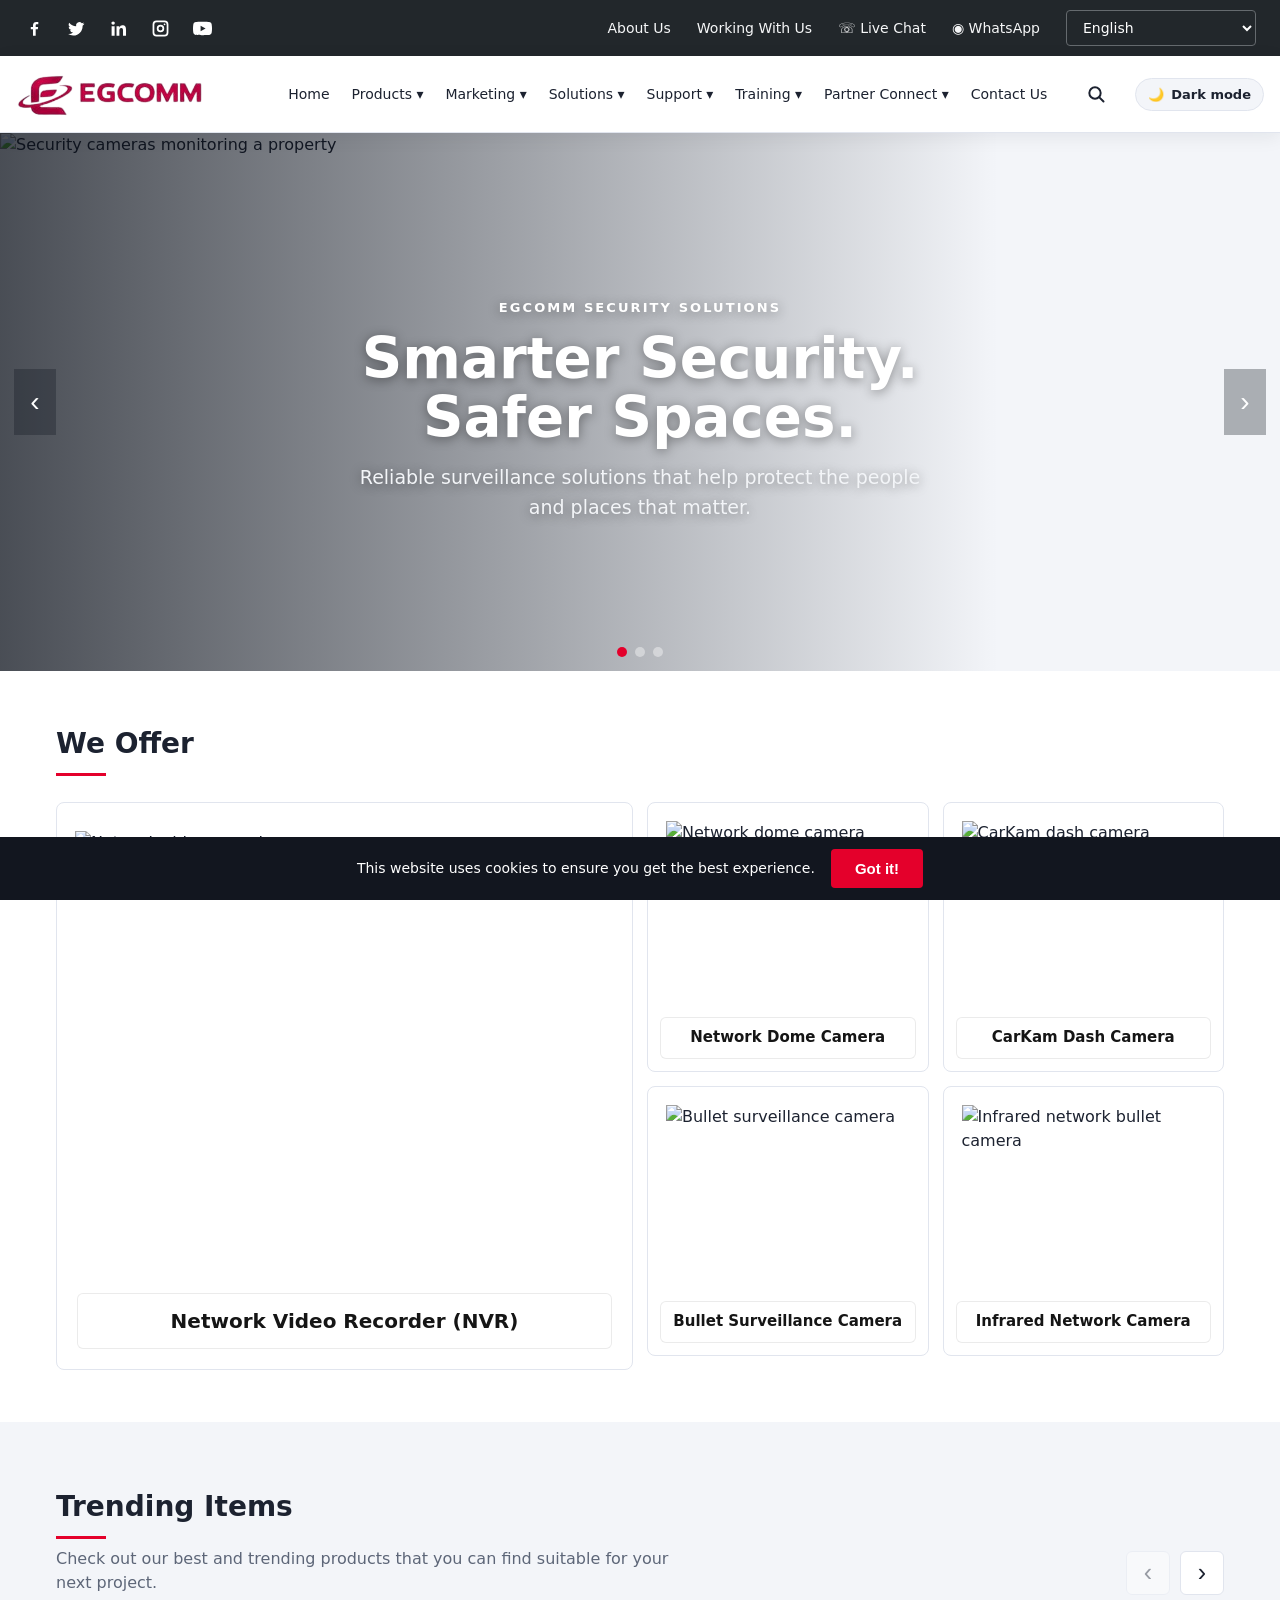
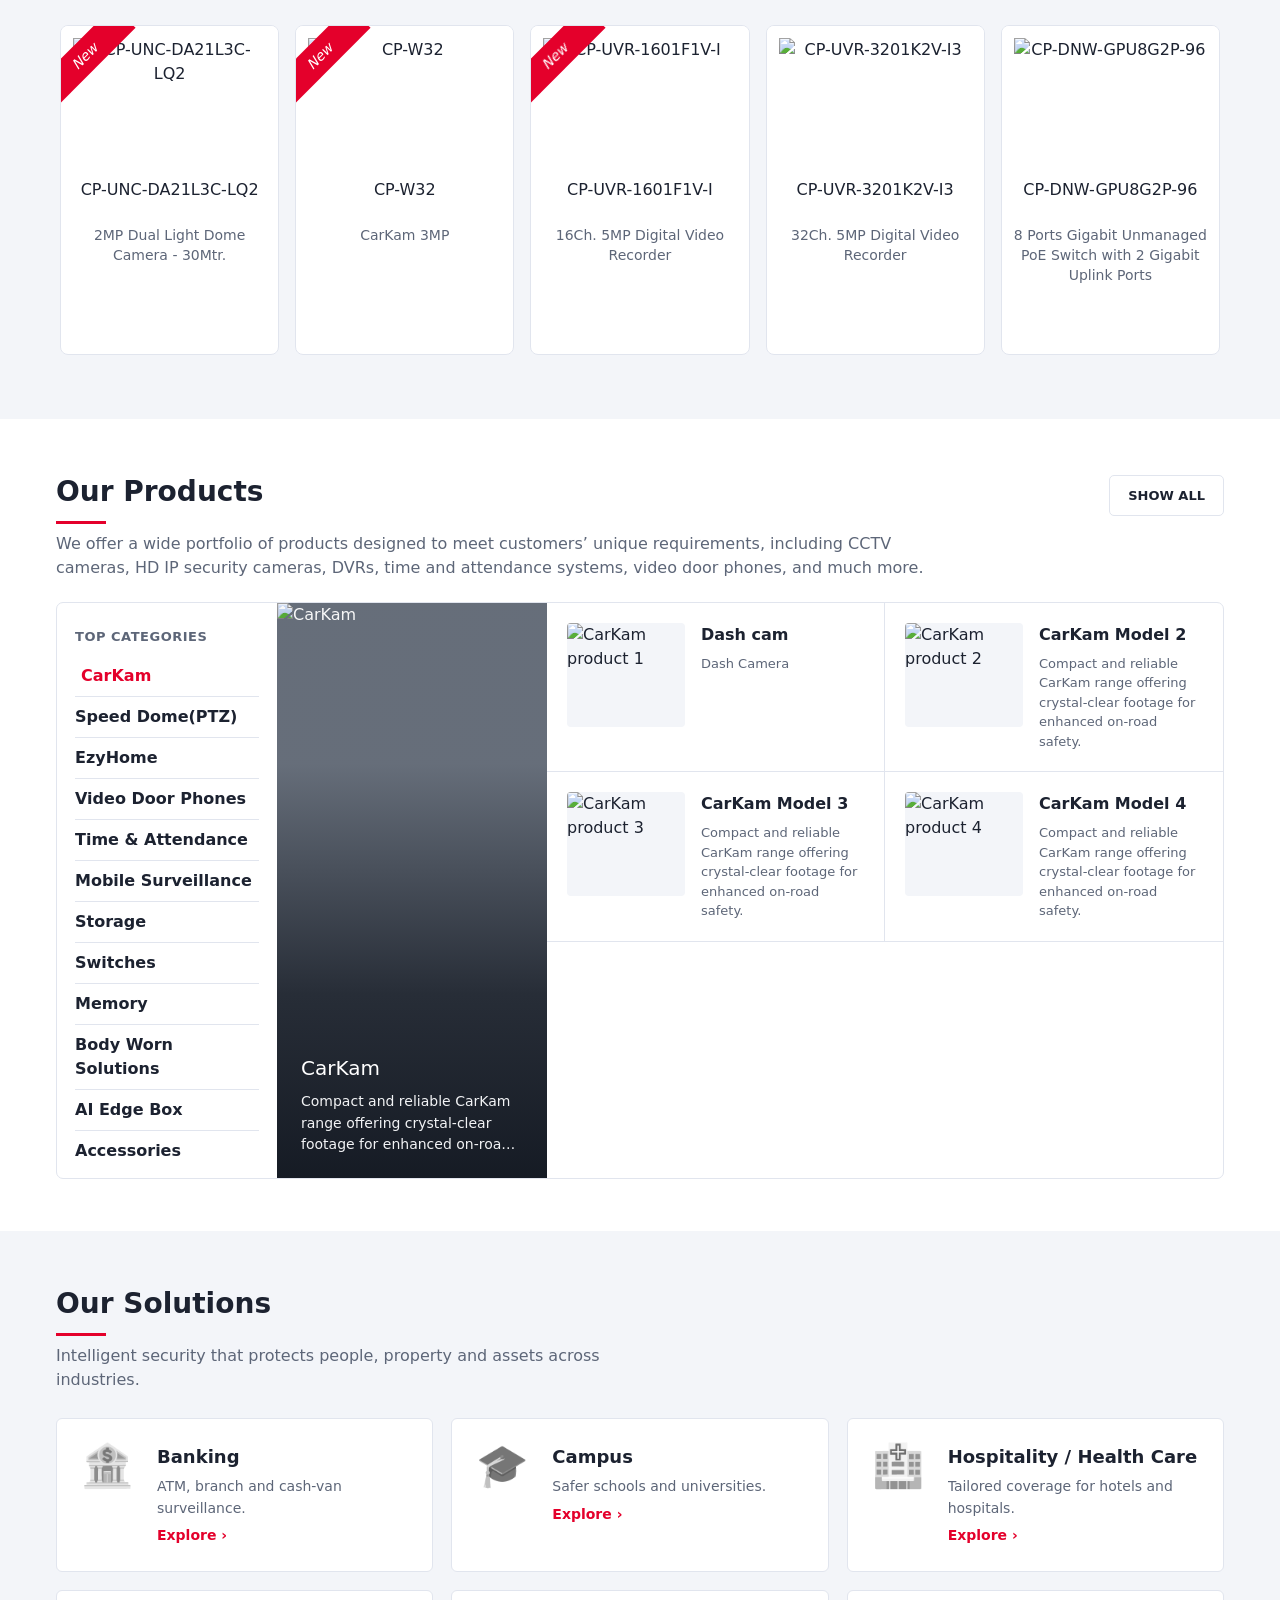
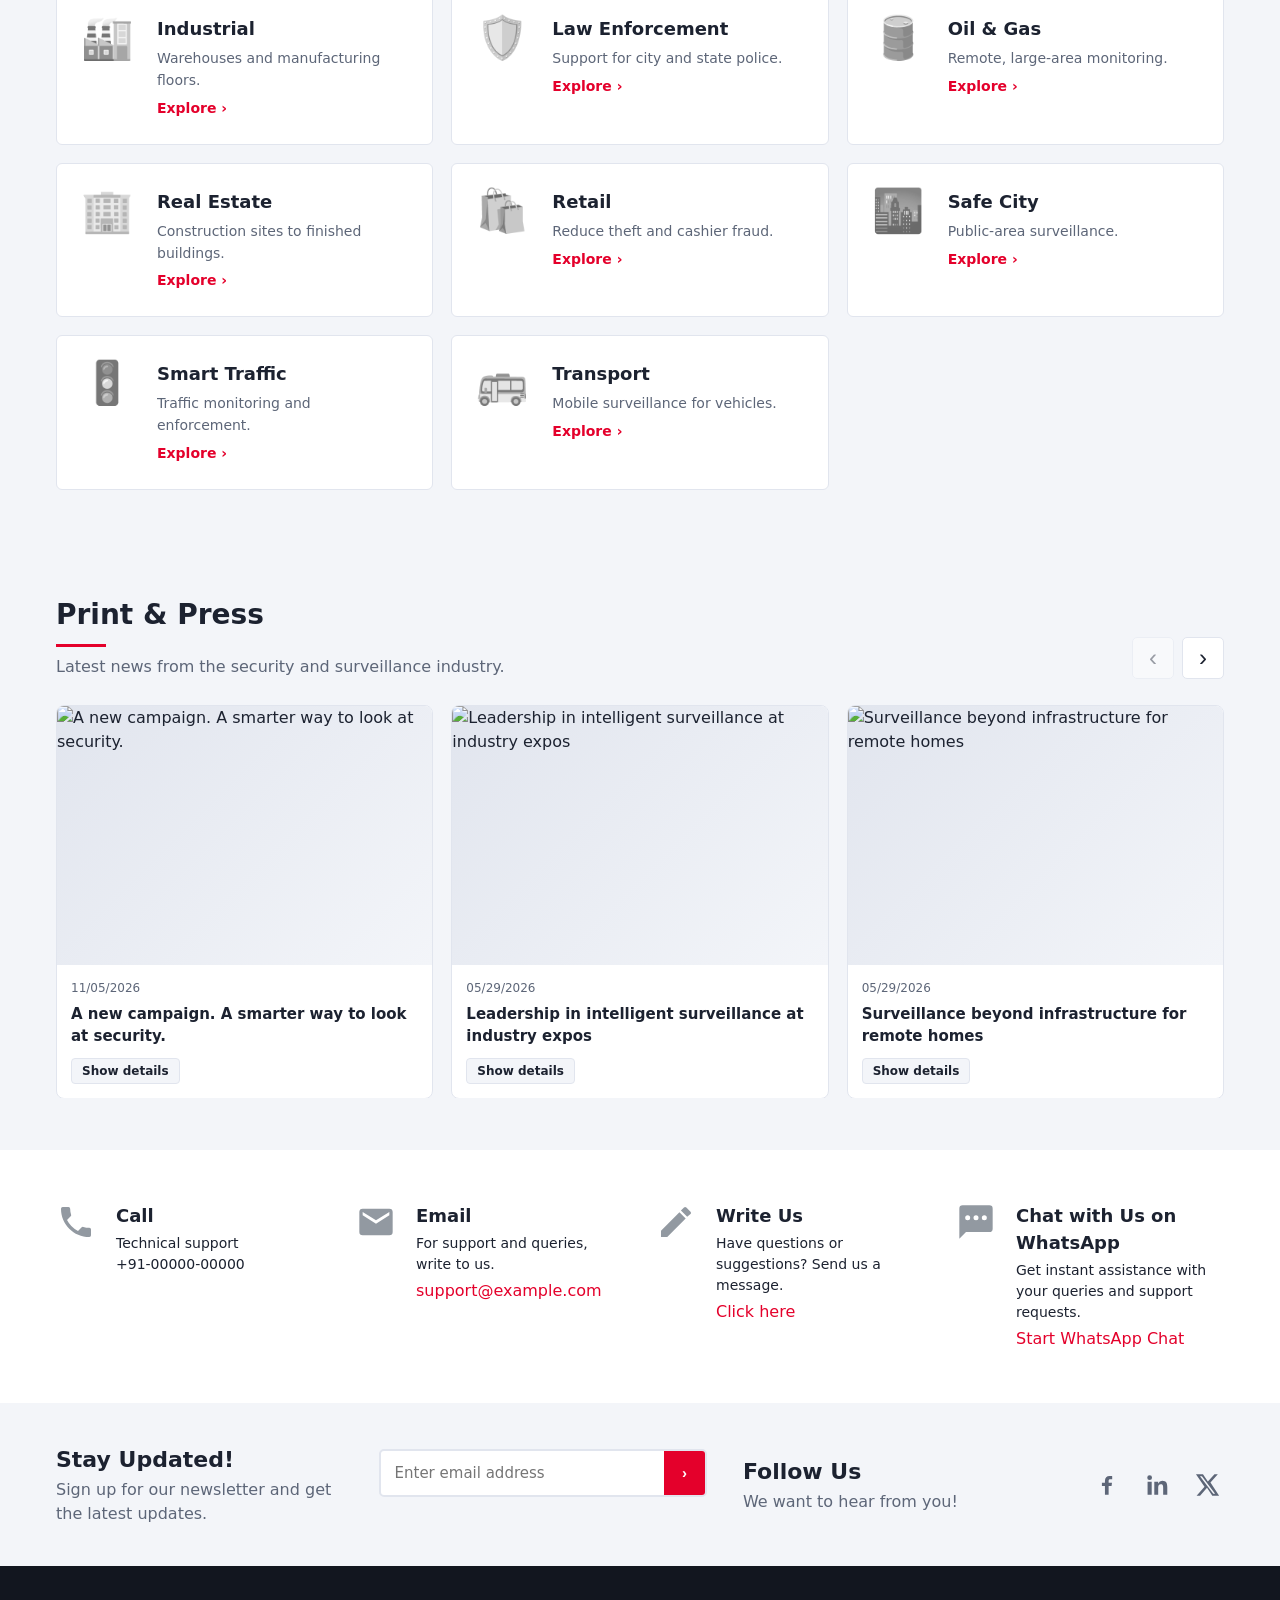
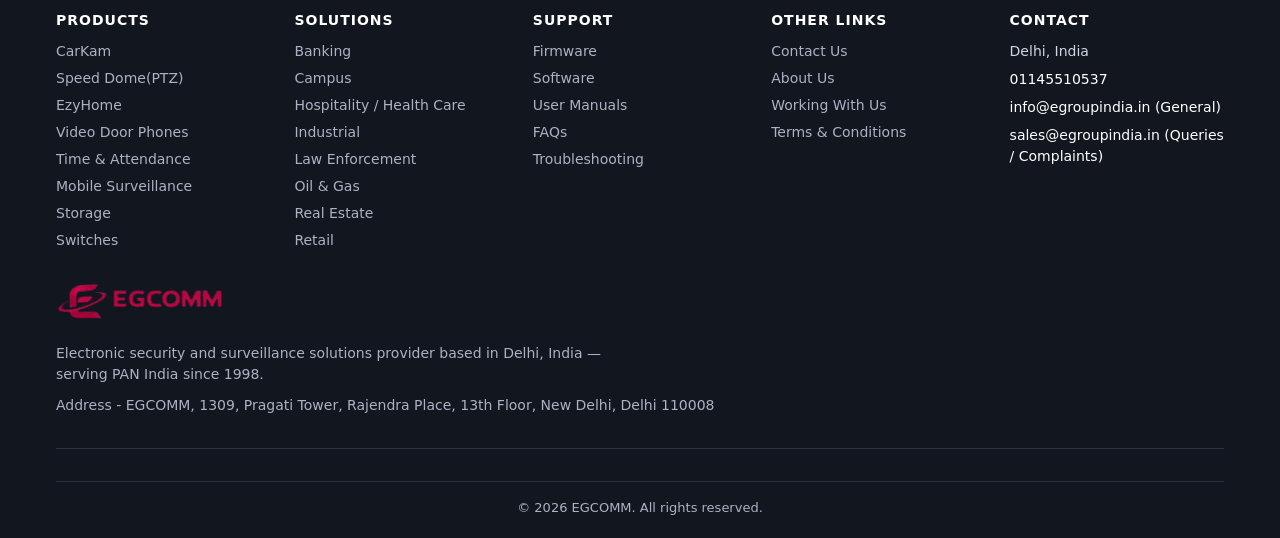
==== index.html @ 8475c93b "update" ====
<!DOCTYPE html>
<html lang="en-IN" data-theme="light">
<head>
<meta charset="utf-8">
<meta name="viewport" content="width=device-width, initial-scale=1, viewport-fit=cover">
<title>EGCOMM | CCTV Cameras, NVRs &amp; Security Solutions in India</title>
<meta name="description" content="Explore EGCOMM security solutions in India, including network cameras, NVRs, DVRs, video door phones, surveillance storage, and business security systems.">
<meta name="robots" content="index, follow, max-image-preview:large">
<meta name="theme-color" content="#ffffff">
<meta property="og:type" content="website">
<meta property="og:title" content="EGCOMM | CCTV Cameras &amp; Security Solutions">
<meta property="og:description" content="Explore CCTV cameras, NVRs, DVRs, video door phones, and surveillance solutions from EGCOMM.">
<meta property="og:locale" content="en_IN">
<meta property="og:image" content="https://images.unsplash.com/photo-1557597774-9d273605dfa9?auto=format&amp;fit=crop&amp;w=1200&amp;h=630&amp;q=85">
<meta name="twitter:card" content="summary_large_image">
<meta name="twitter:title" content="EGCOMM | CCTV Cameras &amp; Security Solutions">
<meta name="twitter:description" content="Explore CCTV cameras, NVRs, DVRs, video door phones, and surveillance solutions from EGCOMM.">
<meta name="twitter:image" content="https://images.unsplash.com/photo-1557597774-9d273605dfa9?auto=format&amp;fit=crop&amp;w=1200&amp;h=630&amp;q=85">
<link rel="stylesheet" href="assets/style.css">
</head>
<body>
<a class="skip-link" href="#main-content">Skip to main content</a>
<div class="utility-bar"><div class="utility-inner">
<div class="utility-socials" aria-label="Social media">
<a href="#contact" aria-label="Facebook"><svg viewBox="0 0 24 24" aria-hidden="true"><path d="M13.5 21v-8h2.7l.4-3h-3.1V8.1c0-.9.3-1.5 1.6-1.5h1.7V3.9c-.3 0-1.3-.1-2.5-.1-2.5 0-4.2 1.5-4.2 4.3V10H7.3v3h2.8v8h3.4z"/></svg></a>
<a href="#contact" aria-label="Twitter"><svg viewBox="0 0 24 24" aria-hidden="true"><path d="M22 5.9a8 8 0 0 1-2.4.7 4.2 4.2 0 0 0 1.8-2.3 8.4 8.4 0 0 1-2.7 1 4.2 4.2 0 0 0-7.2 3.8 12 12 0 0 1-8.7-4.4 4.2 4.2 0 0 0 1.3 5.6 4.2 4.2 0 0 1-1.9-.5v.1a4.2 4.2 0 0 0 3.4 4.1 4.2 4.2 0 0 1-1.9.1 4.2 4.2 0 0 0 3.9 2.9A8.4 8.4 0 0 1 1.4 19a11.9 11.9 0 0 0 6.4 1.9c7.7 0 11.9-6.4 11.9-11.9v-.5A8.5 8.5 0 0 0 22 5.9z"/></svg></a>
<a href="#contact" aria-label="LinkedIn"><svg viewBox="0 0 24 24" aria-hidden="true"><path d="M5.2 3A2.2 2.2 0 1 0 5.2 7.4 2.2 2.2 0 0 0 5.2 3zM3.3 9h3.8v12H3.3zm6.2 0h3.6v1.6h.1A4 4 0 0 1 16.8 8c4 0 4.7 2.6 4.7 6V21h-3.8v-6.2c0-1.5 0-3.5-2.1-3.5s-2.5 1.6-2.5 3.4V21H9.5z"/></svg></a>
<a href="#contact" aria-label="Instagram"><svg viewBox="0 0 24 24" aria-hidden="true"><path d="M7 2h10a5 5 0 0 1 5 5v10a5 5 0 0 1-5 5H7a5 5 0 0 1-5-5V7a5 5 0 0 1 5-5zm0 2.2A2.8 2.8 0 0 0 4.2 7v10A2.8 2.8 0 0 0 7 19.8h10a2.8 2.8 0 0 0 2.8-2.8V7A2.8 2.8 0 0 0 17 4.2zm5 3.1a4.7 4.7 0 1 1 0 9.4 4.7 4.7 0 0 1 0-9.4zm0 2.2a2.5 2.5 0 1 0 0 5 2.5 2.5 0 0 0 0-5zm5.1-3.9a1.1 1.1 0 1 1 0 2.2 1.1 1.1 0 0 1 0-2.2z"/></svg></a>
<a href="#contact" aria-label="YouTube"><svg viewBox="0 0 24 24" aria-hidden="true"><path d="M23.5 6.2a3 3 0 0 0-2.1-2.1C19.5 3.6 12 3.6 12 3.6s-7.5 0-9.4.5A3 3 0 0 0 .5 6.2 31 31 0 0 0 0 12a31 31 0 0 0 .5 5.8 3 3 0 0 0 2.1 2.1c1.9.5 9.4.5 9.4.5s7.5 0 9.4-.5a3 3 0 0 0 2.1-2.1A31 31 0 0 0 24 12a31 31 0 0 0-.5-5.8zM9.6 15.6V8.4l6.3 3.6z"/></svg></a>
</div>
<div class="utility-links"><a href="#contact">About Us</a><a href="#contact">Working With Us</a><a href="#contact">☏ Live Chat</a><a href="#contact">◉ WhatsApp</a><select class="utility-language" aria-label="Select language"><option>English</option><option>Hindi</option></select></div>
</div></div>

<header><div class="wrap bar">
<a class="logo" href="#hero" aria-label="EGCOMM home"><img src="egcomm-removebg-preview.png" alt="EGCOMM"></a>
<nav id="nav" aria-label="Primary navigation"><ul>
<li><a href="#hero">Home</a></li>
<li><a href="#products">Products ▾</a><div class="drop mega" id="megaMenu"></div></li>
<li><a href="#">Marketing ▾</a><div class="drop"><a href="#">Brochures</a><a href="#">Videos</a><a href="#">Newsletter</a><a href="#news">News</a><a href="#">Gallery</a></div></li>
<li><a href="#solutions">Solutions ▾</a><div class="drop" id="solMenu"></div></li>
<li><a href="#">Support ▾</a><div class="drop"><a href="#">Firmware</a><a href="#">Software</a><a href="#">User Manuals</a><a href="#">Lens Calculator</a><a href="#">FAQs</a></div></li>
<li><a href="#">Training ▾</a><div class="drop"><a href="#">Webinars</a><a href="#">Workshops</a><a href="#">Partner Meet</a></div></li>
<li><a href="#contact">Partner Connect ▾</a><div class="drop"><a href="#contact">Become a Partner</a><a href="#contact">Partner Support</a></div></li>
<li><a href="#contact">Contact Us</a></li>
</ul></nav>
<a class="nav-search" href="#products" aria-label="Browse products"><svg viewBox="0 0 24 24" aria-hidden="true"><circle cx="10.8" cy="10.8" r="6.8"></circle><path d="m16 16 5 5"></path></svg></a>
<div class="bar-actions">
<button class="theme-toggle" id="themeToggle" type="button" aria-label="Switch to dark mode" aria-pressed="false"><span id="themeIcon" aria-hidden="true">🌙</span><span class="theme-label" id="themeLabel">Dark mode</span></button>
<button class="burger" id="burger" aria-label="Menu" aria-expanded="false">☰</button>
</div>
</div></header>

<main id="main-content">
<div class="hero" id="hero">
<div class="slides" id="slides">
<div class="slide"><img class="hero-image" src="https://images.unsplash.com/photo-1557597774-9d273605dfa9?auto=format&amp;fit=crop&amp;w=1920&amp;h=750&amp;q=85" alt="Security cameras monitoring a property" loading="eager" fetchpriority="high" decoding="async"><div class="hero-copy"><p class="eyebrow">EGCOMM Security Solutions</p><h1>Smarter Security. Safer Spaces.</h1><p>Reliable surveillance solutions that help protect the people and places that matter.</p></div></div>
<div class="slide"><img class="hero-image" src="https://images.unsplash.com/photo-1558008258-3256797b43f3?auto=format&amp;fit=crop&amp;w=1920&amp;h=750&amp;q=85" alt="Network security camera equipment" loading="eager" decoding="async"><div class="hero-copy"><p class="eyebrow">See More. Know More.</p><h2>Intelligent Camera Solutions</h2><p>Clear video and dependable monitoring for homes, businesses and wide-area sites.</p></div></div>
<div class="slide"><img class="hero-image" src="https://images.unsplash.com/photo-1558494949-ef010cbdcc31?auto=format&amp;fit=crop&amp;w=1920&amp;h=750&amp;q=85" alt="Video surveillance recording servers" loading="eager" decoding="async"><div class="hero-copy"><p class="eyebrow">Always Ready. Always Recording.</p><h2>Recording You Can Rely On</h2><p>Bring your camera system together with reliable recording and storage solutions.</p></div></div>
</div>
<button class="arrow prev" id="prev" aria-label="Previous">‹</button><button class="arrow next" id="next" aria-label="Next">›</button>
<div class="dots" id="dots"></div></div>

<section id="offers"><div class="wrap">
<div class="head offer-heading"><h2>We Offer</h2></div>
<div class="offer-layout">
<a class="card offer-card featured" href="#products" aria-label="Network video recorder"><img class="offer-product-image" src="https://cpplusworld.com/prodassets/product/small/38bd52ca-7a64-4380-bf3a-70beda8041e7.png" alt="Network video recorder" loading="eager" decoding="async"><span class="offer-image-title">Network Video Recorder (NVR)</span></a>
<div class="offer-grid">
<a class="card offer-card" href="#products" aria-label="Network dome camera"><img class="offer-product-image" src="https://cpplusworld.com/prodassets/product/small/7a97138d-c694-4090-806b-3746e5ba222f.png" alt="Network dome camera" loading="eager" decoding="async"><span class="offer-image-title">Network Dome Camera</span></a>
<a class="card offer-card" href="#products" aria-label="CarKam dash camera"><img class="offer-product-image" src="https://cpplusworld.com/prodassets/product/small/ee3c91b8-4ab4-4b81-a64a-9970ccd7c4a7.png" alt="CarKam dash camera" loading="eager" decoding="async"><span class="offer-image-title">CarKam Dash Camera</span></a>
<a class="card offer-card" href="#products" aria-label="Bullet surveillance camera"><img class="offer-product-image" src="https://cpplusworld.com/prodassets/product/small/531ea535-0047-47c2-a5a9-c55b9930aa6d.png" alt="Bullet surveillance camera" loading="eager" decoding="async"><span class="offer-image-title">Bullet Surveillance Camera</span></a>
<a class="card offer-card" href="#products" aria-label="Infrared network bullet camera"><img class="offer-product-image" src="https://cpplusworld.com/prodassets/product/small/22c05e26-e287-4dfc-bda5-a9446e75839c.png" alt="Infrared network bullet camera" loading="eager" decoding="async"><span class="offer-image-title">Infrared Network Camera</span></a>
</div>
</div>
</div></section>

<section class="alt" id="trending"><div class="wrap trend-wrap">
<div class="head"><div><h2>Trending Items</h2><p>Check out our best and trending products that you can find suitable for your next project.</p></div><div class="trend-controls"><button class="trend-control" id="trendPrev" type="button" aria-label="Previous trending products">‹</button><button class="trend-control" id="trendNext" type="button" aria-label="Next trending products">›</button></div></div>
<div class="trend-viewport"><div class="trend-track" id="trendGrid" aria-live="polite"></div></div></div></section>

<section id="products"><div class="wrap">
<div class="head products-heading"><div class="head-copy"><h2>Our Products</h2><p>We offer a wide portfolio of products designed to meet customers’ unique requirements, including CCTV cameras, HD IP security cameras, DVRs, time and attendance systems, video door phones, and much more.</p></div><a class="show-all" href="#products">SHOW ALL</a></div>
<div class="products-browser">
<aside class="products-sidebar" aria-label="Product categories"><h3>Top Categories</h3><div class="products-categories" id="tabs" role="group" aria-label="Choose a product category"></div></aside>
<article class="product-feature" id="productFeature"></article>
<div class="product-catalog" id="prodGrid" aria-live="polite"></div>
</div></div></section>

<section class="alt" id="solutions"><div class="wrap">
<div class="head"><div><h2>Our Solutions</h2><p>Intelligent security that protects people, property and assets across industries.</p></div></div>
<div class="grid g3" id="solGrid"></div></div></section>

<section class="alt" id="news"><div class="wrap">
<div class="head"><div><h2>Print &amp; Press</h2><p>Latest news from the security and surveillance industry.</p></div><div class="news-controls"><button class="news-control" id="newsPrev" type="button" aria-label="Previous news">‹</button><button class="news-control" id="newsNext" type="button" aria-label="Next news">›</button></div></div>
<div class="news-carousel"><div class="news-viewport"><div class="news-track news" id="newsGrid" aria-live="polite"></div></div></div></div></section>

<section id="contact"><div class="wrap"><div class="grid contact">
<div class="contact-item reveal"><div class="contact-icon" aria-hidden="true"><svg viewBox="0 0 24 24"><path d="M6.62 10.79a15.05 15.05 0 006.59 6.59l2.2-2.2a1 1 0 011.01-.24c1.12.37 2.33.56 3.58.56a1 1 0 011 1V20a1 1 0 01-1 1C10.61 21 3 13.39 3 4a1 1 0 011-1h3.5a1 1 0 011 1c0 1.25.19 2.46.56 3.58a1 1 0 01-.25 1.01l-2.19 2.2z"/></svg></div><div><h3>Call</h3><p>Technical support<br>+91-00000-00000</p></div></div>
<div class="contact-item reveal"><div class="contact-icon" aria-hidden="true"><svg viewBox="0 0 24 24"><path d="M20 4H4a2 2 0 00-2 2v12a2 2 0 002 2h16a2 2 0 002-2V6a2 2 0 00-2-2zm0 4-8 5-8-5V6l8 5 8-5z"/></svg></div><div><h3>Email</h3><p>For support and queries, write to us.</p><a href="mailto:support@example.com">support@example.com</a></div></div>
<div class="contact-item reveal"><div class="contact-icon" aria-hidden="true"><svg viewBox="0 0 24 24"><path d="M3 17.25V21h3.75L17.81 9.94l-3.75-3.75L3 17.25zm17.71-10.04a1 1 0 000-1.42l-2.5-2.5a1 1 0 00-1.42 0l-1.83 1.83 3.75 3.75 2-1.66z"/></svg></div><div><h3>Write Us</h3><p>Have questions or suggestions? Send us a message.</p><a href="mailto:support@example.com">Click here</a></div></div>
<div class="contact-item reveal"><div class="contact-icon" aria-hidden="true"><svg viewBox="0 0 24 24"><path d="M20 2H4a2 2 0 00-2 2v18l4-4h14a2 2 0 002-2V4a2 2 0 00-2-2zM7 11a1.5 1.5 0 110-3 1.5 1.5 0 010 3zm5 0a1.5 1.5 0 110-3 1.5 1.5 0 010 3zm5 0a1.5 1.5 0 110-3 1.5 1.5 0 010 3z"/></svg></div><div><h3>Chat with Us on WhatsApp</h3><p>Get instant assistance with your queries and support requests.</p><a href="https://wa.me/910000000000">Start WhatsApp Chat</a></div></div>
</div></div></section>

<div class="nl"><div class="wrap">
<div class="nl-signup reveal"><div><h3>Stay Updated!</h3><p>Sign up for our newsletter and get the latest updates.</p></div>
<div><form id="nlForm"><input id="nlEmail" type="email" placeholder="Enter email address" aria-label="Email address" required><button class="btn" type="submit" aria-label="Subscribe">›</button></form><div class="msg" id="nlMsg" aria-live="polite"></div></div></div>
<div class="follow reveal"><div><h3>Follow Us</h3><p>We want to hear from you!</p></div><div class="socials" aria-label="Social media">
<a href="https://www.facebook.com/egroupindia" aria-label="Facebook"><svg viewBox="0 0 24 24" aria-hidden="true"><path d="M13.5 21v-8h2.7l.4-3h-3.1V8.1c0-.9.3-1.5 1.6-1.5h1.7V3.9c-.3 0-1.3-.1-2.5-.1-2.5 0-4.2 1.5-4.2 4.3V10H7.3v3h2.8v8h3.4z"/></svg></a>
<a href="https://www.linkedin.com/company/egroupindia/posts/?feedView=all" aria-label="LinkedIn"><svg viewBox="0 0 24 24" aria-hidden="true"><path d="M5.2 3A2.2 2.2 0 115.2 7.4 2.2 2.2 0 015.2 3zM3.3 9h3.8v12H3.3zm6.2 0h3.6v1.6h.1A4 4 0 0116.8 8c4 0 4.7 2.6 4.7 6V21h-3.8v-6.2c0-1.5 0-3.5-2.1-3.5s-2.5 1.6-2.5 3.4V21H9.5z"/></svg></a>
<a href="https://x.com/EGroupIndia2" aria-label="X"><svg viewBox="0 0 24 24" aria-hidden="true"><path d="M18.9 2H22l-6.8 7.8L23.2 22h-6.3L12 14.6 5.6 22H2.4l7.3-8.4L1.8 2h6.5l4.5 6.8L18.9 2zm-1.1 18h1.7L7.3 3.9H5.5L17.8 20z"/></svg></a>
</div></div></div></div>
</main>

<footer><div class="wrap">
<div class="fcols">
<div><h4>PRODUCTS</h4><ul id="fProd"></ul></div>
<div><h4>SOLUTIONS</h4><ul id="fSol"></ul></div>
<div><h4>SUPPORT</h4><ul><li><a href="#">Firmware</a></li><li><a href="#">Software</a></li><li><a href="#">User Manuals</a></li><li><a href="#">FAQs</a></li><li><a href="#">Troubleshooting</a></li></ul></div>
<div><h4>OTHER LINKS</h4><ul><li><a href="#contact">Contact Us</a></li><li><a href="#">About Us</a></li><li><a href="#">Working With Us</a></li><li><a href="#">Terms &amp; Conditions</a></li></ul></div>
<div class="footer-contact"><h4>CONTACT</h4><ul>
<li><span class="footer-contact-label">Delhi, India</span></li>
<li><a href="tel:+911145510537">01145510537</a></li>
<li><a href="mailto:info@egroupindia.in">info@egroupindia.in (General)</a></li>
<li><a href="mailto:sales@egroupindia.in">sales@egroupindia.in (Queries / Complaints)</a></li>
</ul></div>
</div>
<div class="footer-company reveal">
<div class="footer-company-brand"><a href="/index.html"><img src="egcomm-removebg-preview.png" alt="E Group India"></a><p>Electronic security and surveillance solutions provider based in Delhi, India — serving PAN India since 1998.</p><address>Address - EGCOMM, 1309, Pragati Tower, Rajendra Place, 13th Floor, New Delhi, Delhi 110008</address>
</div>
</div>
<div class="copy">© 2026 EGCOMM. All rights reserved.</div></div></footer>

<div id="cookie"><span>This website uses cookies to ensure you get the best experience.</span><button class="btn" id="gotit">Got it!</button></div>
<button id="top" aria-label="Back to top">↑</button>
<script src="assets/script.js" defer></script>
</body>
</html>
---- assets/style.css ----
:root{--bg:#fff;--fg:#1c2230;--muted:#5d6678;--card:#f3f5f9;--line:#e1e5ee;--brand:#e4002b;--dark:#12161f;--onbrand:#fff;
box-sizing:border-box;padding-top:env(safe-area-inset-top,0px);padding-bottom:env(safe-area-inset-bottom,0px)}
@media (prefers-color-scheme:dark){:root:not([data-theme="light"]){--bg:#0f1218;--fg:#e8ebf2;--muted:#9aa3b5;--card:#1a1f2b;--line:#2a3142;--dark:#07090d}}
:root[data-theme="dark"]{--bg:#0f1218;--fg:#e8ebf2;--muted:#9aa3b5;--card:#1a1f2b;--line:#2a3142;--dark:#07090d}
*{box-sizing:border-box;margin:0}
body{font-family:system-ui,-apple-system,"Segoe UI",Roboto,sans-serif;background:var(--bg);color:var(--fg);line-height:1.5}
a{color:inherit;text-decoration:none}ul{list-style:none;padding:0}
.wrap{max-width:1200px;margin:auto;padding:0 16px}
.utility-bar{background:#22272b;color:#f6f7f8;font-size:14px}
.utility-inner{display:flex;min-height:56px;max-width:1600px;margin:auto;padding:0 24px;align-items:center;justify-content:space-between;gap:24px}
.utility-socials,.utility-links{display:flex;align-items:center}
.utility-socials{gap:22px}
.utility-links{gap:26px}
.utility-socials a{display:grid;width:20px;height:24px;place-items:center;color:#fff;transition:opacity .2s ease}
.utility-socials a:hover,.utility-links a:hover{opacity:.72}
.utility-socials svg{display:block;width:19px;height:19px;fill:currentColor}
.utility-links a{color:#f6f7f8;white-space:nowrap}
.utility-language{height:36px;min-width:190px;padding:0 12px;border:1px solid #656a6e;border-radius:4px;background:#22272b;color:#fff;font:inherit}
.utility-language:focus-visible,.utility-socials a:focus-visible,.utility-links a:focus-visible{outline:2px solid #fff;outline-offset:3px}
header{position:sticky;top:env(safe-area-inset-top,0px);z-index:20;background:var(--bg);border-bottom:1px solid var(--line);box-shadow:0 4px 18px rgba(20,25,35,.07)}
header .wrap{max-width:1600px}
.bar{display:flex;align-items:center;justify-content:space-between;gap:20px;height:76px}
.logo{display:block;flex:0 0 auto}.logo img{display:block;width:190px;height:auto;max-height:54px;object-fit:contain}
nav{margin-left:auto}
nav>ul{display:flex;gap:2px}
nav li{position:relative}
nav li>a{display:block;padding:26px 10px;font-weight:500;font-size:14px;white-space:nowrap}
nav li:hover>a{color:var(--brand)}
.drop{display:none;position:absolute;left:0;top:100%;background:var(--bg);border:1px solid var(--line);min-width:230px;padding:8px 0;box-shadow:0 12px 28px rgba(0,0,0,.15)}
.drop.mega{width:560px;columns:2}
nav li:hover .drop{display:block}
.drop a{display:block;padding:7px 18px;font-size:14px;color:var(--muted)}
.drop a:hover{color:var(--brand);background:var(--card)}
.bar-actions{display:flex;align-items:center;gap:10px}
.nav-search{display:grid;place-items:center;flex:0 0 auto;width:38px;height:38px;border:0;border-radius:50%;background:transparent;color:var(--fg)}
.nav-search svg{width:20px;height:20px;fill:none;stroke:currentColor;stroke-width:2.4;stroke-linecap:round}
.nav-search:hover{background:var(--card);color:var(--brand)}
.theme-toggle{display:inline-flex;align-items:center;justify-content:center;gap:7px;padding:8px 12px;border:1px solid var(--line);border-radius:24px;background:var(--card);color:var(--fg);font:600 13px system-ui,-apple-system,"Segoe UI",Roboto,sans-serif;cursor:pointer;white-space:nowrap}
.theme-toggle:hover{border-color:var(--brand);color:var(--brand)}
.theme-toggle:focus-visible,.burger:focus-visible{outline:2px solid var(--brand);outline-offset:3px}
.burger{display:none;background:none;border:0;font-size:26px;color:var(--fg);cursor:pointer}
@media(max-width:900px){.utility-inner{min-height:48px;padding:0 16px;gap:10px}.utility-socials{gap:10px}.utility-links{gap:12px;font-size:13px}.utility-links a:nth-child(2){display:none}.utility-language{min-width:108px;width:108px;height:32px}.utility-socials a{width:18px}.utility-socials svg{width:16px;height:16px}}
@media(max-width:560px){.utility-inner{min-height:44px;padding:0 12px}.utility-socials{gap:9px}.utility-links{gap:10px;font-size:12px}.utility-links a:nth-child(2){display:none}.utility-language{min-width:88px;width:88px;padding:0 6px;font-size:12px}.utility-socials a:nth-child(4),.utility-socials a:nth-child(5){display:none}}
@media(max-width:420px){.utility-inner{gap:8px}.utility-links a:nth-child(1),.utility-links a:nth-child(4){display:none}.utility-language{min-width:76px;width:76px}.utility-socials a:nth-child(3){display:none}}
@media(min-width:901px) and (max-width:1250px){nav li>a{padding-right:6px;padding-left:6px;font-size:12px}.logo img{width:155px}.bar{gap:8px}.theme-toggle{padding:7px 9px}}
@media(max-width:480px){.bar{height:60px}.logo img{width:140px;max-height:40px}.bar-actions{gap:6px}.theme-toggle{padding:8px 10px}.theme-label{display:none}}
/* hero */
.hero{position:relative;overflow:hidden;background:var(--bg)}
.slides{display:flex;transition:transform .6s ease}
.slide{position:relative;min-width:100%;height:clamp(340px,42vw,600px);overflow:hidden;background:var(--card)}
.hero-image{display:block;width:100%;height:100%;object-fit:cover;object-position:center}
.slide:after{position:absolute;inset:0;background:linear-gradient(90deg,rgba(8,13,22,.72),rgba(8,13,22,.34) 42%,transparent 78%);content:""}
.hero-copy{position:absolute;z-index:1;top:50%;left:50%;width:min(720px,calc(100% - 120px));transform:translate(-50%,-50%);color:#fff;text-align:center;text-shadow:0 2px 12px rgba(0,0,0,.4)}
.slide:first-child .hero-copy{left:calc(50vw - (100vw - 100%)/2)}
.hero-copy .eyebrow{margin-bottom:12px;color:#fff;font-size:13px;font-weight:700;letter-spacing:.16em;text-transform:uppercase}
.hero-copy h1,.hero-copy h2{max-width:720px;margin-right:auto;margin-left:auto;color:#fff;font-size:clamp(32px,4.4vw,62px);font-weight:750;line-height:1.04}
.hero-copy p{max-width:600px;margin:16px auto 0;color:#f3f5f8;font-size:clamp(15px,1.5vw,19px);line-height:1.55}
.btn{display:inline-block;background:var(--brand);color:var(--onbrand);padding:11px 24px;border-radius:4px;font-weight:600;border:0;cursor:pointer;font-size:15px}
.btn:hover{filter:brightness(1.1)}
.arrow{position:absolute;top:50%;transform:translateY(-50%);background:rgba(18,22,31,.32);color:#fff;border:0;width:42px;height:66px;font-size:28px;cursor:pointer;z-index:2}
.arrow:hover{background:var(--brand)}.prev{left:14px}.next{right:14px}
.dots{position:absolute;bottom:14px;left:0;right:0;display:flex;justify-content:center;gap:8px}
.dots i{width:10px;height:10px;border-radius:50%;background:rgba(255,255,255,.4);cursor:pointer}.dots i.on{background:var(--brand)}
@media(max-width:1100px){nav li>a{padding-right:7px;padding-left:7px;font-size:13px}.logo img{width:160px}.bar{gap:10px}}
@media(max-width:900px){.bar{height:68px}}
@media(max-width:600px){.bar{height:62px}.logo img{width:145px;max-height:42px}.slide{height:clamp(280px,76vw,420px)}.slide:after{background:linear-gradient(90deg,rgba(8,13,22,.68),rgba(8,13,22,.22)),linear-gradient(0deg,rgba(8,13,22,.2),transparent)}.hero-copy{width:calc(100% - 84px)}.hero-copy .eyebrow{font-size:11px}.hero-copy h1,.hero-copy h2{font-size:clamp(30px,8vw,42px)}.hero-copy p{margin-top:12px;font-size:15px}.arrow{width:36px;height:48px}.prev{left:0}.next{right:0}}
/* sections */
section{padding:52px 0}
.head{display:flex;justify-content:space-between;align-items:end;gap:16px;margin-bottom:26px;flex-wrap:wrap}
.head h2{font-size:28px}.head h2:after{content:"";display:block;width:50px;height:3px;background:var(--brand);margin-top:8px}
.head p{color:var(--muted);max-width:620px;margin-top:8px}
.link{color:var(--brand);font-weight:700;font-size:14px}
.grid{display:grid;gap:18px}
.g5{grid-template-columns:repeat(5,1fr)}.g4{grid-template-columns:repeat(4,1fr)}.g3{grid-template-columns:repeat(3,1fr)}
@media(max-width:1000px){.g5,.g4{grid-template-columns:repeat(2,1fr)}.g3{grid-template-columns:1fr 1fr}}
@media(max-width:560px){.g5,.g4,.g3{grid-template-columns:1fr}}
.card{background:var(--card);border:1px solid var(--line);border-radius:8px;overflow:hidden;transition:.25s;position:relative}
.card:hover{transform:translateY(-4px);box-shadow:0 10px 24px rgba(0,0,0,.14)}
.ph{aspect-ratio:4/3;overflow:hidden;background:linear-gradient(135deg,var(--line),var(--card))}
.ph img{display:block;width:100%;height:100%;object-fit:cover;transition:transform .35s ease}
.card:hover .ph img{transform:scale(1.05)}
.card .b{padding:14px}.card h3{font-size:15px}.card p{font-size:13px;color:var(--muted);margin-top:4px}
.tag{position:absolute;top:10px;left:10px;background:var(--brand);color:#fff;font-size:11px;font-weight:700;padding:2px 9px;border-radius:20px}
.offer-heading{align-items:flex-start}
.offer-layout{display:grid;grid-template-columns:repeat(2,minmax(0,1fr));gap:14px}
.offer-grid{display:grid;grid-template-columns:repeat(2,minmax(0,1fr));gap:14px;min-width:0}
.offer-card{display:flex;min-width:0;min-height:270px;align-items:center;justify-content:center;overflow:hidden;padding:18px;background:#fff}
.offer-card.featured{grid-row:span 2;min-height:554px}
.offer-product-image{display:block;width:100%;height:100%;max-height:510px;object-fit:contain}
.offer-card:not(.featured) .offer-product-image{max-height:234px}
.offer-image-title{position:absolute;right:12px;bottom:12px;left:12px;padding:10px 12px;border:1px solid rgba(0,0,0,.08);border-radius:6px;background:rgba(255,255,255,.94);color:#151515;text-align:center;font-size:15px;font-weight:700;line-height:1.3}
.offer-card.featured .offer-image-title{right:20px;bottom:20px;left:20px;padding:14px;font-size:20px}
@media(max-width:760px){.offer-layout{grid-template-columns:1fr 1fr}.offer-card.featured{min-height:470px}.offer-card{min-height:240px;padding:14px}}
@media(max-width:560px){.offer-layout{grid-template-columns:1fr}.offer-grid{grid-template-columns:1fr 1fr}.offer-card.featured{min-height:360px}.offer-card{min-height:220px;padding:10px}}
#trending{padding:64px 0}
.trend-wrap{max-width:1200px}
.trend-wrap>.head{margin-bottom:30px}
.trend-controls{display:flex;gap:10px}
.trend-control{width:44px;height:44px;border:1px solid var(--line);border-radius:6px;background:var(--bg);color:var(--fg);font-size:25px;line-height:1;cursor:pointer;transition:background .18s ease,color .18s ease,border-color .18s ease}
.trend-control:hover:not(:disabled){background:var(--brand);border-color:var(--brand);color:#fff}
.trend-control:disabled{opacity:.42;cursor:not-allowed}
.trend-viewport{overflow:hidden;margin:0 4px}
.trend-track{display:flex;gap:16px;transition:transform .45s cubic-bezier(.22,.7,.25,1);will-change:transform}
.trend-card{flex:0 0 calc((100% - 64px)/5);min-width:0;min-height:330px;background:var(--bg);text-align:center}
.trend-card .ph{aspect-ratio:1.5/1;background:var(--bg)}
.trend-card .ph img{object-fit:contain;padding:12px}
.trend-card .b{padding:8px 12px 14px}
.trend-card h3{min-height:42px;font-size:16px;font-weight:500;line-height:1.4}
.trend-card p{font-size:14px;line-height:1.45;color:var(--muted)}
.trend-card h3 a:hover{color:var(--brand)}
.trend-ribbon{position:absolute;top:15px;left:-32px;z-index:1;width:112px;padding:5px 0;background:var(--brand);color:#fff;font-size:14px;font-style:italic;transform:rotate(-45deg)}
@media(max-width:1100px){.trend-card{flex-basis:calc((100% - 48px)/4)}}
@media(max-width:760px){.trend-card{flex-basis:calc((100% - 32px)/3);min-height:300px}}
@media(max-width:560px){.trend-card{flex-basis:calc((100% - 16px)/2);min-height:280px}.trend-card h3{font-size:15px}.trend-card p{font-size:13px}}
@media(max-width:380px){.trend-card{flex-basis:100%}}
@media(prefers-reduced-motion:reduce){.trend-track,.trend-control{transition:none}}
.products-heading{align-items:flex-start;margin-bottom:22px}
.products-heading .head-copy{flex:1;min-width:0}
.products-heading .head-copy p{max-width:900px}
.show-all{flex:0 0 auto;margin-top:4px;padding:10px 18px;border:1px solid var(--line);border-radius:5px;background:var(--bg);color:var(--fg);font-size:13px;font-weight:700;white-space:nowrap}
.products-browser{display:grid;grid-template-columns:220px 270px minmax(0,1fr);min-height:500px;border:1px solid var(--line);border-radius:7px;overflow:hidden;background:var(--bg)}
.products-browser>*{min-width:0}
.products-sidebar{padding:22px 18px}
.products-sidebar h3{margin:2px 0 10px;color:var(--muted);font-size:13px;letter-spacing:.04em;text-transform:uppercase}
.products-categories{display:flex;max-height:500px;flex-direction:column;overflow-y:auto;scrollbar-width:thin}
.products-categories button{padding:8px 0;border:0;border-bottom:1px solid var(--line);background:transparent;color:var(--fg);text-align:left;font:inherit;font-weight:600;cursor:pointer;transition:color .18s ease,padding .18s ease}
.products-categories button:hover,.products-categories button.on{padding-left:6px;color:var(--brand)}
.products-categories button:focus-visible{outline:2px solid var(--brand);outline-offset:2px}
.product-feature{position:relative;display:flex;min-height:500px;align-items:flex-end;overflow:hidden;background:#69717d;color:#fff}
.product-feature>img{position:absolute;inset:0;width:100%;height:100%;object-fit:cover;transition:transform .35s ease}
.product-feature:hover>img{transform:scale(1.04)}
.product-feature:after{position:absolute;inset:0;background:linear-gradient(180deg,rgba(8,13,22,.03) 28%,rgba(8,13,22,.68) 68%,rgba(8,13,22,.86));content:""}
.product-feature-copy{position:relative;z-index:1;padding:22px 24px;width:100%}
.product-feature-copy h3{margin-bottom:8px;font-size:20px;font-weight:500}
.product-feature-copy p{display:-webkit-box;overflow:hidden;color:#f2f3f5;font-size:14px;line-height:1.55;line-clamp:3;-webkit-box-orient:vertical;-webkit-line-clamp:3}
.product-catalog{display:grid;grid-template-columns:repeat(2,minmax(0,1fr));align-content:start}
.product-item{display:flex;align-items:flex-start;gap:16px;min-width:0;min-height:153px;padding:20px;border-bottom:1px solid var(--line)}
.product-item:nth-child(odd){border-right:1px solid var(--line)}
.product-item img{width:118px;height:104px;flex:0 0 118px;object-fit:contain;background:var(--card);border-radius:4px}
.product-item h4{font-size:16px;font-weight:600}
.product-item p{margin-top:7px;color:var(--muted);font-size:13px;line-height:1.5}
@media(max-width:1050px){.products-browser{grid-template-columns:190px 230px minmax(0,1fr)}.product-catalog{grid-template-columns:1fr}.product-item{min-height:125px;padding:16px}.product-item:nth-child(odd){border-right:0}.product-item img{width:90px;height:90px;flex-basis:90px}}
@media(max-width:760px){.products-browser{grid-template-columns:minmax(0,1fr)}.products-sidebar{padding:16px;border-bottom:1px solid var(--line)}.products-categories{max-height:none;flex-direction:row;gap:8px;overflow-x:auto;padding:2px 0 8px;scrollbar-width:thin}.products-categories button{flex:0 0 auto;padding:8px 12px;border:1px solid var(--line);border-radius:22px;white-space:nowrap}.products-categories button:hover,.products-categories button.on{padding:8px 12px;background:var(--brand);border-color:var(--brand);color:#fff}.product-feature{min-height:320px}.product-catalog{grid-template-columns:repeat(2,minmax(0,1fr))}.product-item:nth-child(odd){border-right:1px solid var(--line)}}
@media(max-width:480px){#trending{padding:48px 0}.trend-wrap>.head{margin-bottom:22px}.products-heading{align-items:flex-start}.products-heading .head-copy p{max-width:100%}.products-browser{grid-template-columns:minmax(0,1fr)}.product-catalog{grid-template-columns:1fr}.product-item{min-height:120px}.product-item:nth-child(odd){border-right:0}.product-item img{width:96px;height:88px;flex-basis:96px}}
.alt{background:var(--card)}.alt .card{background:var(--bg)}
.sol{display:flex;align-items:flex-start;gap:20px;min-height:154px;padding:24px;border-radius:6px;transition:transform .18s ease,border-color .18s ease,box-shadow .18s ease}
.sol .ic{flex:0 0 56px;padding-top:2px;color:#9299a1;font-size:42px;line-height:1;filter:grayscale(1);opacity:.72;transition:color .18s ease,filter .18s ease,transform .18s ease}
.sol-copy{min-width:0}
.sol h3{margin:0 0 6px;font-size:18px;transition:color .18s ease,transform .18s ease}
.sol p{display:-webkit-box;overflow:hidden;box-orient:vertical;line-clamp:3;-webkit-box-orient:vertical;-webkit-line-clamp:3;margin:0 0 4px;font-size:14px;line-height:1.55}
.sol .link{display:inline-block;transition:transform .18s ease}
#solGrid .sol:hover,#solGrid .sol:focus-within{transform:translateX(-7px);border-color:var(--brand);box-shadow:0 8px 20px rgba(0,0,0,.12)}
#solGrid .sol:hover .ic,#solGrid .sol:focus-within .ic{color:var(--brand);filter:grayscale(0);opacity:1;transform:translateX(-3px)}
#solGrid .sol:hover h3,#solGrid .sol:focus-within h3{color:var(--brand);transform:translateX(-3px)}
#solGrid .sol:hover .link,#solGrid .sol:focus-within .link{transform:translateX(-3px)}
@media(max-width:560px){.sol{min-height:0;padding:20px}.sol .ic{flex-basis:48px;font-size:36px}}
.news-carousel{position:relative}
.news-viewport{overflow:hidden}
.news-track{display:flex;gap:18px;transition:transform .55s cubic-bezier(.22,.7,.25,1);will-change:transform}
.news-card{flex:0 0 calc((100% - 36px)/3);min-width:0}
.news-card .ph{position:relative}
.news-card .ph{aspect-ratio:1.45/1}
.news-overlay{position:absolute;inset:0;display:flex;flex-direction:column;justify-content:flex-end;padding:18px;color:#fff;background:linear-gradient(180deg,rgba(13,18,27,.18),rgba(13,18,27,.82));opacity:0;pointer-events:none;transition:opacity .3s ease}
.news-overlay time{align-self:flex-start;margin-bottom:auto;padding:5px 10px;background:var(--brand);color:#fff;border-radius:3px;font-size:13px;font-weight:700}
.news-overlay h3{max-width:95%;color:#fff;font-size:clamp(15px,1.5vw,20px);line-height:1.35}
.news-card:hover .news-overlay,.news-card:focus-within .news-overlay,.news-card.is-active .news-overlay{opacity:1;pointer-events:auto}
.news-share{display:flex;gap:8px;margin-top:8px}
.news-share a{display:grid;place-items:center;width:36px;height:36px;border-radius:5px;background:rgba(255,255,255,.92);color:#263b68;transition:transform .2s ease,background .2s ease}
.news-share a:hover{transform:translateY(-3px);background:#fff}
.news-share svg{width:19px;height:19px;fill:currentColor}
.news-details{margin-top:10px;padding:5px 10px;border:1px solid var(--line);border-radius:4px;background:var(--card);color:var(--fg);font:600 12px system-ui,-apple-system,"Segoe UI",Roboto,sans-serif;cursor:pointer}
.news-details:hover{border-color:var(--brand);color:var(--brand)}
.news time{display:block;font-size:12px;color:var(--muted);margin-bottom:6px}
.news-controls{display:flex;gap:8px}
.news-control{display:grid;place-items:center;width:42px;height:42px;border:1px solid var(--line);border-radius:5px;background:var(--bg);color:var(--fg);font-size:24px;line-height:1;cursor:pointer;transition:background .2s,color .2s,border-color .2s,transform .2s}
.news-control:hover:not(:disabled){background:var(--brand);border-color:var(--brand);color:#fff;transform:translateY(-2px)}
.news-control:disabled{opacity:.42;cursor:not-allowed}
@media(max-width:900px){.news-card{flex-basis:calc((100% - 18px)/2)}}
@media(max-width:560px){.news-card{flex-basis:100%}.news-controls{width:100%;justify-content:flex-end}}
@media(prefers-reduced-motion:reduce){.news-track,.news-control,.news-overlay,.news-share a{transition:none}}
.contact{grid-template-columns:repeat(4,minmax(0,1fr));gap:32px}
.contact-item{display:flex;align-items:flex-start;gap:18px;transition:transform .28s ease,color .28s ease}
.contact-icon{flex:0 0 42px;color:#9299a1;transform-origin:center;transition:color .28s ease,transform .45s cubic-bezier(.2,.8,.2,1)}
.contact-icon svg{display:block;width:40px;height:40px;fill:currentColor}
.contact-item:hover,.contact-item:focus-within{transform:translateY(-6px)}
.contact-item:hover .contact-icon,.contact-item:focus-within .contact-icon{color:var(--brand);transform:rotate(360deg) scale(1.12)}
.contact-item:hover h3,.contact-item:focus-within h3{color:var(--brand)}
.contact-item h3{margin:0 0 4px;font-size:18px}
.contact-item p{margin:0 0 4px;font-size:14px}
.contact-item a{color:var(--brand)}
.nl{background:var(--card);color:var(--fg);padding:40px 0}
.nl .wrap{display:grid;grid-template-columns:1.15fr .85fr;align-items:center;gap:36px}
.nl h3{font-size:22px;margin-bottom:2px}
.nl p{color:var(--muted);margin:0}
.nl-signup{display:grid;grid-template-columns:minmax(150px,1fr) minmax(240px,1.1fr);align-items:center;gap:24px}
.nl form{display:flex;gap:0;max-width:460px;border:2px solid var(--line);border-radius:5px;overflow:hidden;background:var(--bg)}
.nl input{min-width:0;flex:1;padding:11px 14px;border:0;background:transparent;color:var(--fg);font:inherit;font-size:15px}
.nl input:focus{outline:2px solid var(--brand);outline-offset:-2px}
.nl form .btn{border-radius:0;padding:10px 18px}
.follow{display:flex;justify-content:space-between;align-items:center;gap:20px}
.socials{display:flex;align-items:center;gap:16px}
.socials a{display:grid;place-items:center;width:34px;height:34px;color:var(--muted);transition:color .2s,transform .2s}
.socials a:hover{color:var(--brand);transform:translateY(-3px)}
.socials svg{width:26px;height:26px;fill:currentColor}
.msg{font-size:13px;margin-top:6px;min-height:18px}
footer{background:var(--dark);color:#aab2c3;padding:44px 0 20px;font-size:14px}
.footer-company{display:grid;grid-template-columns:minmax(0,1fr);gap:40px;padding-bottom:32px;margin-bottom:32px;border-bottom:1px solid #2a3142}
.footer-company-brand img{width:170px;height:auto;max-height:48px;object-fit:contain;margin:20px 0 14px}
.footer-company-brand p{max-width:560px;margin:0 0 10px;color:#aab2c3}
.footer-company-brand address{font-style:normal;color:#aab2c3}
.footer-company-brand a,.footer-contact a{color:#fff}
.footer-company-brand a:hover,.footer-contact a:hover{color:var(--brand)}
.footer-contact h4{color:#fff;margin-bottom:10px;letter-spacing:1px}
.footer-contact ul{display:grid;gap:7px}
.footer-contact li{margin:0}
.footer-contact-label{display:block;color:#cfd5e3}
.footer-socials{margin-top:16px}
.footer-socials a{color:#aab2c3}
.footer-socials a:hover{color:#fff}
.fcols{display:grid;grid-template-columns:repeat(5,minmax(0,1fr));gap:24px}
@media(max-width:1000px){.fcols{grid-template-columns:repeat(3,minmax(0,1fr))}}
@media(max-width:800px){.fcols{grid-template-columns:1fr 1fr}}
@media(max-width:900px){.contact{grid-template-columns:1fr 1fr}.nl .wrap{grid-template-columns:1fr}.follow{padding-top:8px}}
@media(max-width:560px){.contact{grid-template-columns:1fr;gap:24px}.nl-signup{grid-template-columns:1fr;gap:14px}.follow{align-items:flex-start;flex-direction:column}.socials{gap:20px}}
@media(max-width:700px){.footer-company{grid-template-columns:1fr;gap:24px}}
footer h4{color:#fff;margin-bottom:10px;letter-spacing:1px}footer li{margin:6px 0}footer a:hover{color:#fff}
.copy{border-top:1px solid #2a3142;margin-top:26px;padding-top:16px;text-align:center;font-size:13px}
.reveal-ready .reveal{opacity:0;transform:translateY(22px);transition:opacity .65s ease,transform .65s ease}
.reveal-ready .reveal.is-visible{opacity:1;transform:translateY(0)}
@media(prefers-reduced-motion:reduce){.reveal-ready .reveal{opacity:1;transform:none;transition:none}.socials a,.contact-item,.contact-icon,.sol,.sol .ic,.sol h3,.sol .link{transition:none}.contact-item:hover,.contact-item:focus-within{transform:none}.contact-item:hover .contact-icon,.contact-item:focus-within .contact-icon{transform:none}}
#cookie{position:fixed;left:0;right:0;bottom:env(safe-area-inset-bottom,0px);background:var(--dark);color:#fff;padding:12px 16px;display:flex;justify-content:center;gap:16px;align-items:center;z-index:50;font-size:14px;flex-wrap:wrap}
#top{position:fixed;right:18px;bottom:calc(70px + env(safe-area-inset-bottom,0px));background:var(--brand);color:#fff;border:0;width:42px;height:42px;border-radius:50%;font-size:20px;cursor:pointer;display:none;z-index:40}
.skip-link{position:absolute;top:-100px;left:16px;z-index:100;padding:10px 14px;border-radius:4px;background:var(--brand);color:#fff;font-weight:700}
.skip-link:focus{top:12px}
main{display:block}
img{max-width:100%}
@media(max-width:1100px){.bar{position:relative}.burger{display:block}nav{display:none;position:absolute;top:100%;left:0;right:0;margin:0;background:var(--bg);border-bottom:1px solid var(--line);box-shadow:0 12px 20px rgba(0,0,0,.12)}nav.open{display:block}nav>ul{flex-direction:column;gap:0;max-height:calc(100vh - 120px);overflow-y:auto}nav li>a{padding:12px 16px}nav li>a[aria-expanded="true"]{color:var(--brand)}nav li:hover .drop{display:none}nav li.submenu-open:hover>.drop{display:block}.drop,.drop.mega{position:static;display:none;width:auto;max-height:min(55vh,420px);overflow-y:auto;columns:1;border:0;border-top:1px solid var(--line);box-shadow:none;padding:4px 0 8px 12px}.drop a{padding:9px 16px}.submenu-open>.drop{display:block}}
@media(max-width:760px){section{padding:42px 0}.head{margin-bottom:20px}.head p{font-size:15px;line-height:1.55}.trend-wrap>.head{align-items:flex-start}}
@media(max-width:560px){.wrap{padding-right:14px;padding-left:14px}section{padding:36px 0}.head h2{font-size:25px}.hero-copy{width:calc(100% - 84px)}.offer-grid{gap:10px}}
@media(max-width:360px){.utility-inner{padding-right:8px;padding-left:8px}.utility-links{gap:8px}.utility-language{min-width:70px;width:70px}.bar{gap:6px}.logo img{width:125px}.nav-search{display:none}.fcols{grid-template-columns:1fr}.hero-copy{width:calc(100% - 72px)}.hero-copy h1,.hero-copy h2{font-size:28px}}
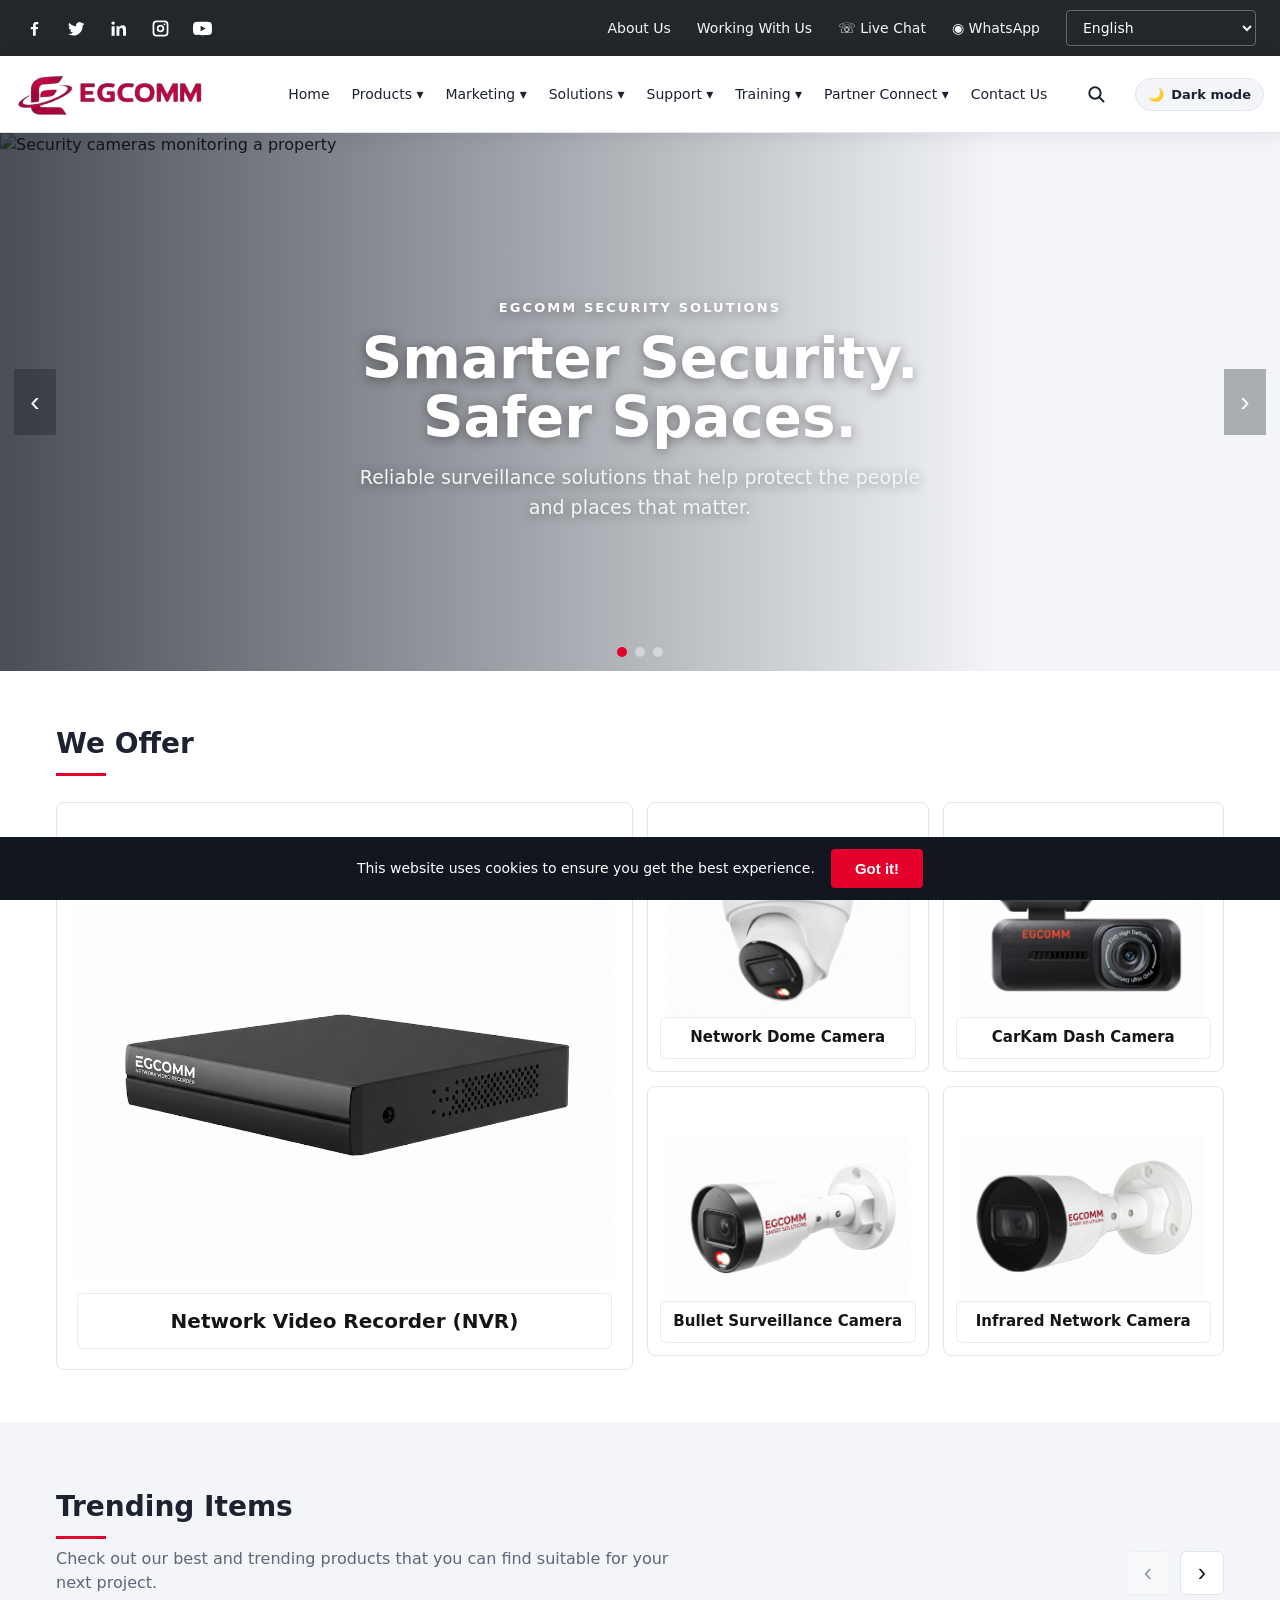
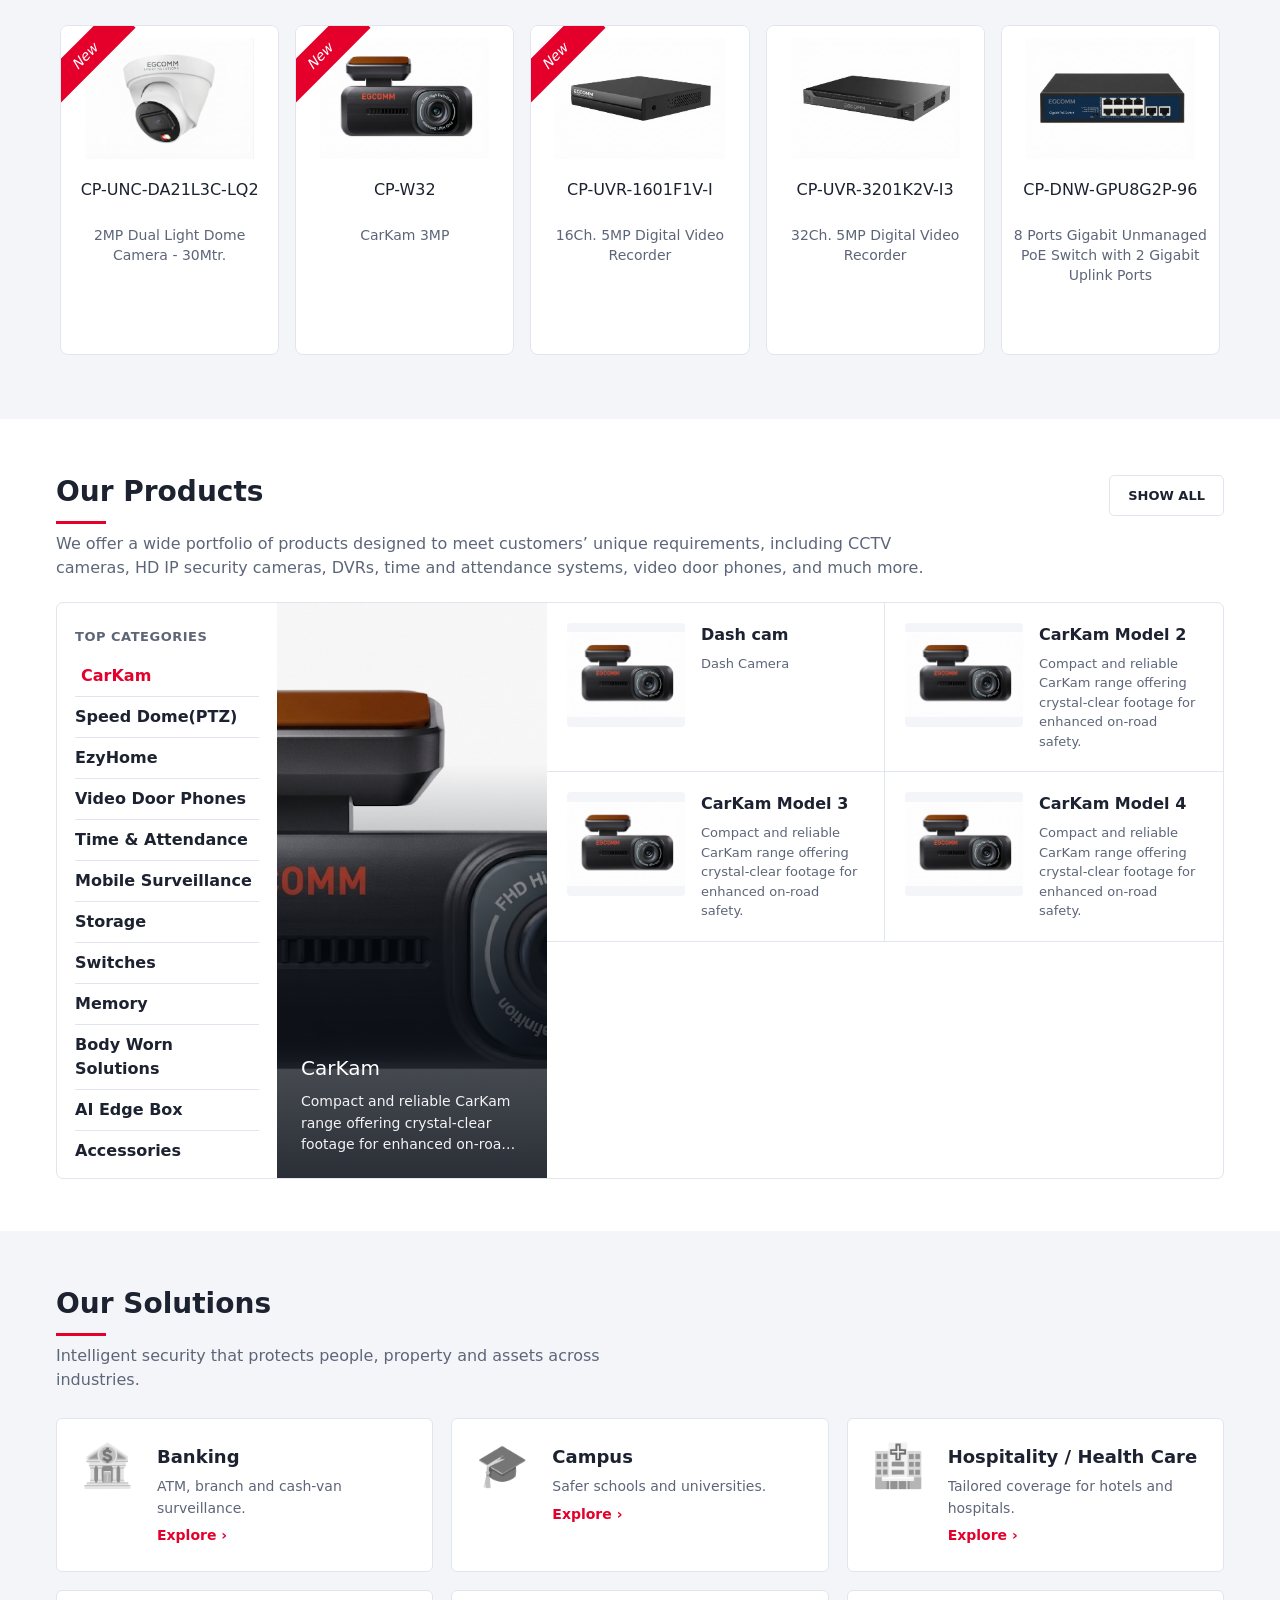
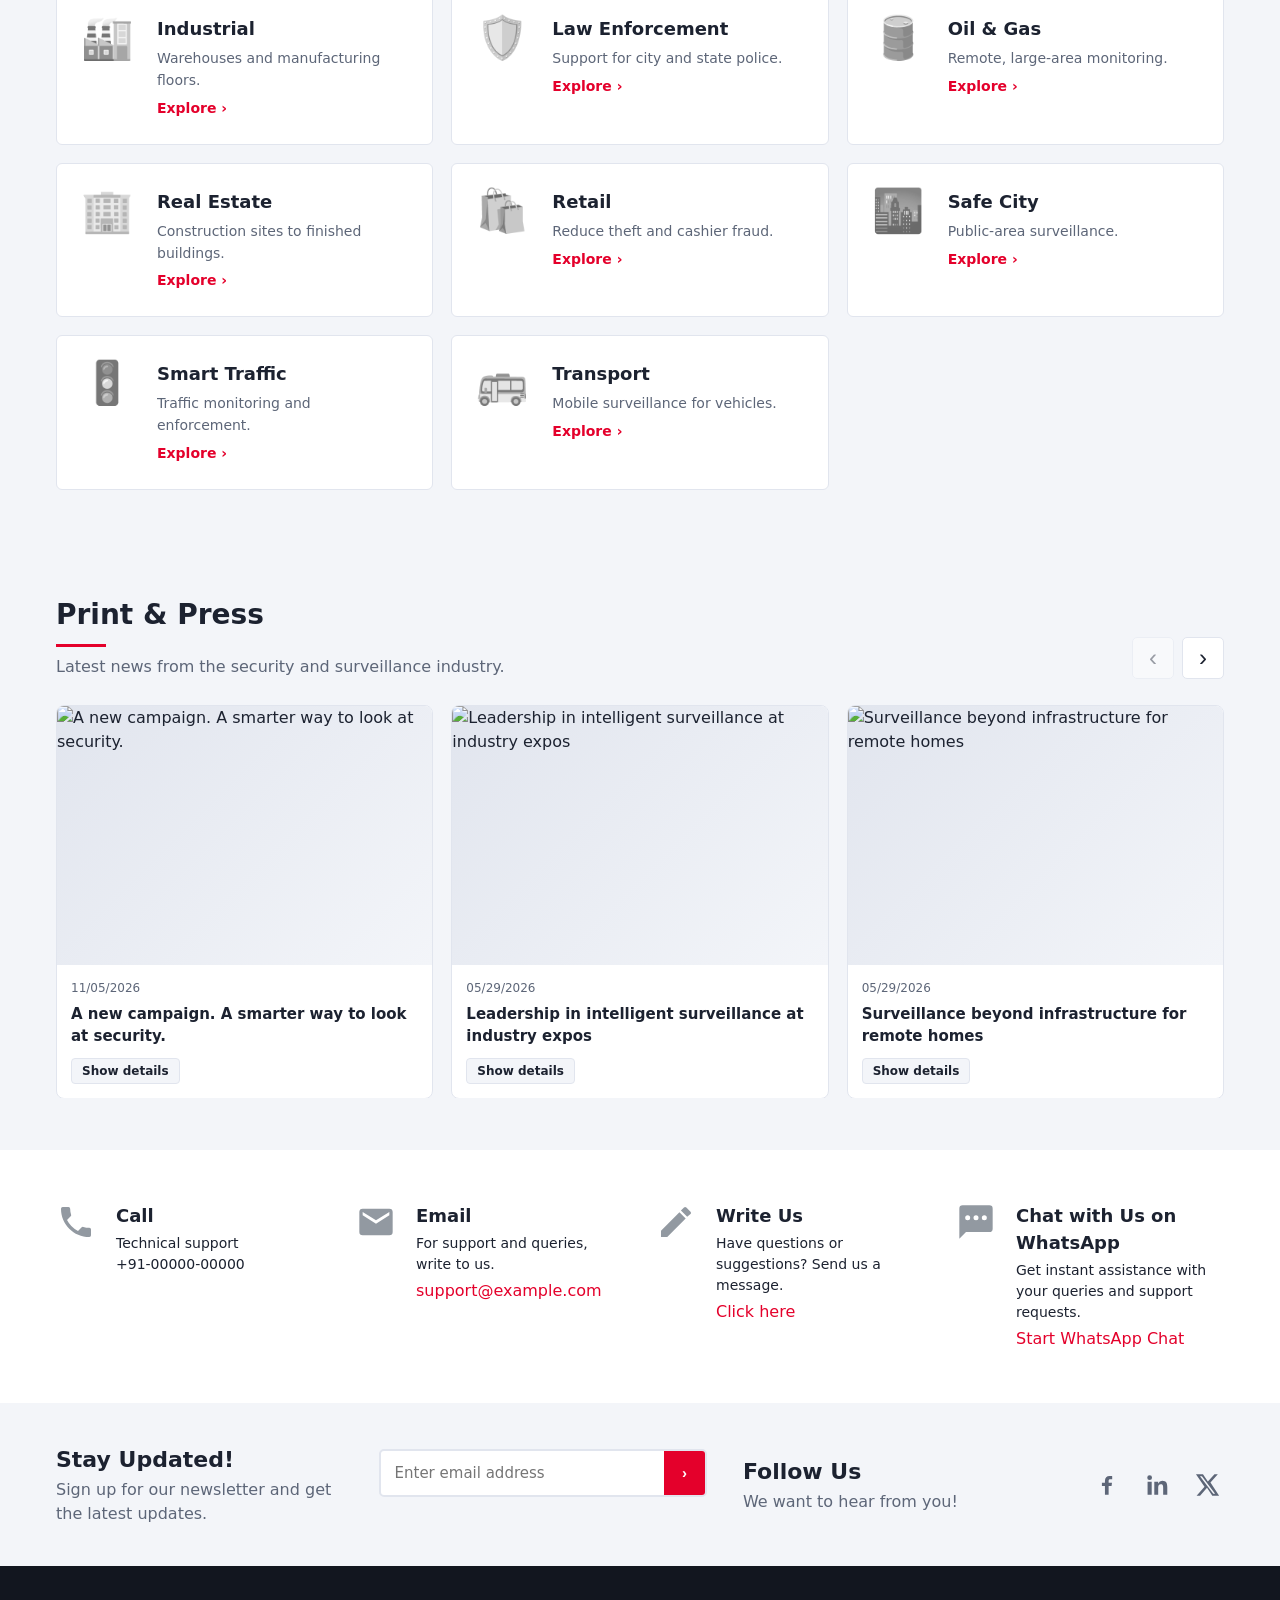
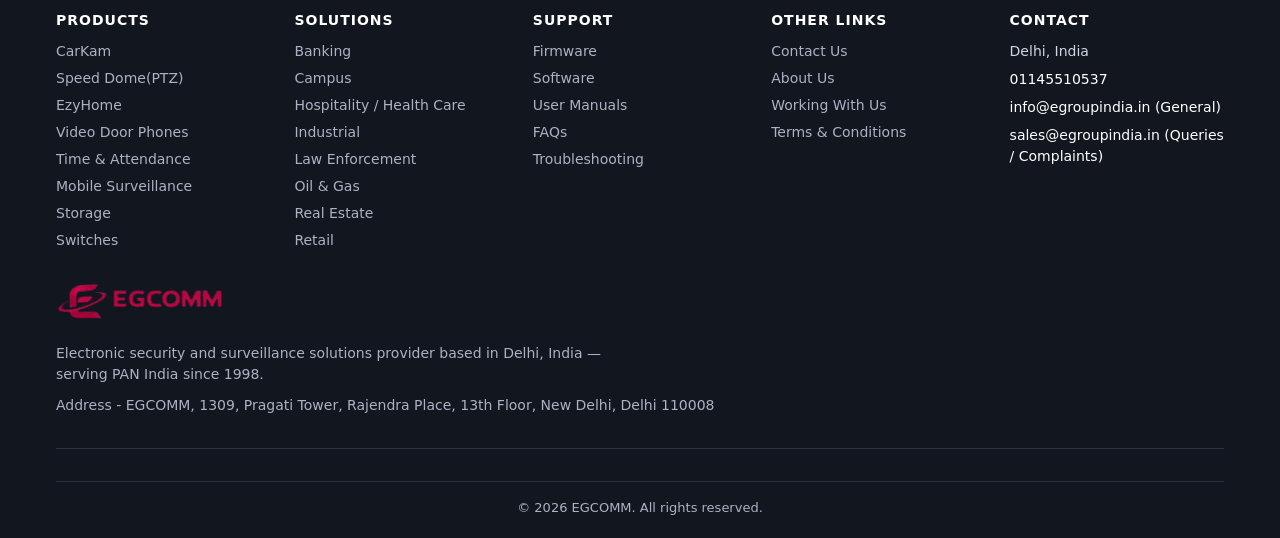
==== commit 03bb9625: "recent update" ====
--- a/index.html
+++ b/index.html
@@ -63,12 +63,12 @@
 <section id="offers"><div class="wrap">
 <div class="head offer-heading"><h2>We Offer</h2></div>
 <div class="offer-layout">
-<a class="card offer-card featured" href="#products" aria-label="Network video recorder"><img class="offer-product-image" src="https://cpplusworld.com/prodassets/product/small/38bd52ca-7a64-4380-bf3a-70beda8041e7.png" alt="Network video recorder" loading="eager" decoding="async"><span class="offer-image-title">Network Video Recorder (NVR)</span></a>
+<a class="card offer-card featured" href="#products" aria-label="Network video recorder"><img class="offer-product-image" src="assets/nvr.png" alt="EGCOMM Network Video Recorder" loading="eager" decoding="async"><span class="offer-image-title">Network Video Recorder (NVR)</span></a>
 <div class="offer-grid">
-<a class="card offer-card" href="#products" aria-label="Network dome camera"><img class="offer-product-image" src="https://cpplusworld.com/prodassets/product/small/7a97138d-c694-4090-806b-3746e5ba222f.png" alt="Network dome camera" loading="eager" decoding="async"><span class="offer-image-title">Network Dome Camera</span></a>
-<a class="card offer-card" href="#products" aria-label="CarKam dash camera"><img class="offer-product-image" src="https://cpplusworld.com/prodassets/product/small/ee3c91b8-4ab4-4b81-a64a-9970ccd7c4a7.png" alt="CarKam dash camera" loading="eager" decoding="async"><span class="offer-image-title">CarKam Dash Camera</span></a>
-<a class="card offer-card" href="#products" aria-label="Bullet surveillance camera"><img class="offer-product-image" src="https://cpplusworld.com/prodassets/product/small/531ea535-0047-47c2-a5a9-c55b9930aa6d.png" alt="Bullet surveillance camera" loading="eager" decoding="async"><span class="offer-image-title">Bullet Surveillance Camera</span></a>
-<a class="card offer-card" href="#products" aria-label="Infrared network bullet camera"><img class="offer-product-image" src="https://cpplusworld.com/prodassets/product/small/22c05e26-e287-4dfc-bda5-a9446e75839c.png" alt="Infrared network bullet camera" loading="eager" decoding="async"><span class="offer-image-title">Infrared Network Camera</span></a>
+<a class="card offer-card" href="#products" aria-label="Network dome camera"><img class="offer-product-image" src="assets/ngc.png" alt="EGCOMM Network Dome Camera" loading="eager" decoding="async"><span class="offer-image-title">Network Dome Camera</span></a>
+<a class="card offer-card" href="#products" aria-label="CarKam dash camera"><img class="offer-product-image" src="assets/cdc.png" alt="EGCOMM CarKam Dash Camera" loading="eager" decoding="async"><span class="offer-image-title">CarKam Dash Camera</span></a>
+<a class="card offer-card" href="#products" aria-label="Bullet surveillance camera"><img class="offer-product-image" src="assets/bsc.png" alt="EGCOMM Bullet Surveillance Camera" loading="eager" decoding="async"><span class="offer-image-title">Bullet Surveillance Camera</span></a>
+<a class="card offer-card" href="#products" aria-label="Infrared network bullet camera"><img class="offer-product-image" src="assets/inc.png" alt="EGCOMM Infrared Network Camera" loading="eager" decoding="async"><span class="offer-image-title">Infrared Network Camera</span></a>
 </div>
 </div>
 </div></section>
--- a/assets/style.css
+++ b/assets/style.css
@@ -85,7 +85,7 @@
 .offer-heading{align-items:flex-start}
 .offer-layout{display:grid;grid-template-columns:repeat(2,minmax(0,1fr));gap:14px}
 .offer-grid{display:grid;grid-template-columns:repeat(2,minmax(0,1fr));gap:14px;min-width:0}
-.offer-card{display:flex;min-width:0;min-height:270px;align-items:center;justify-content:center;overflow:hidden;padding:18px;background:#fff}
+.offer-card{position:relative;display:flex;min-width:0;min-height:270px;align-items:center;justify-content:center;overflow:hidden;padding:18px;background:#fff}
 .offer-card.featured{grid-row:span 2;min-height:554px}
 .offer-product-image{display:block;width:100%;height:100%;max-height:510px;object-fit:contain}
 .offer-card:not(.featured) .offer-product-image{max-height:234px}
